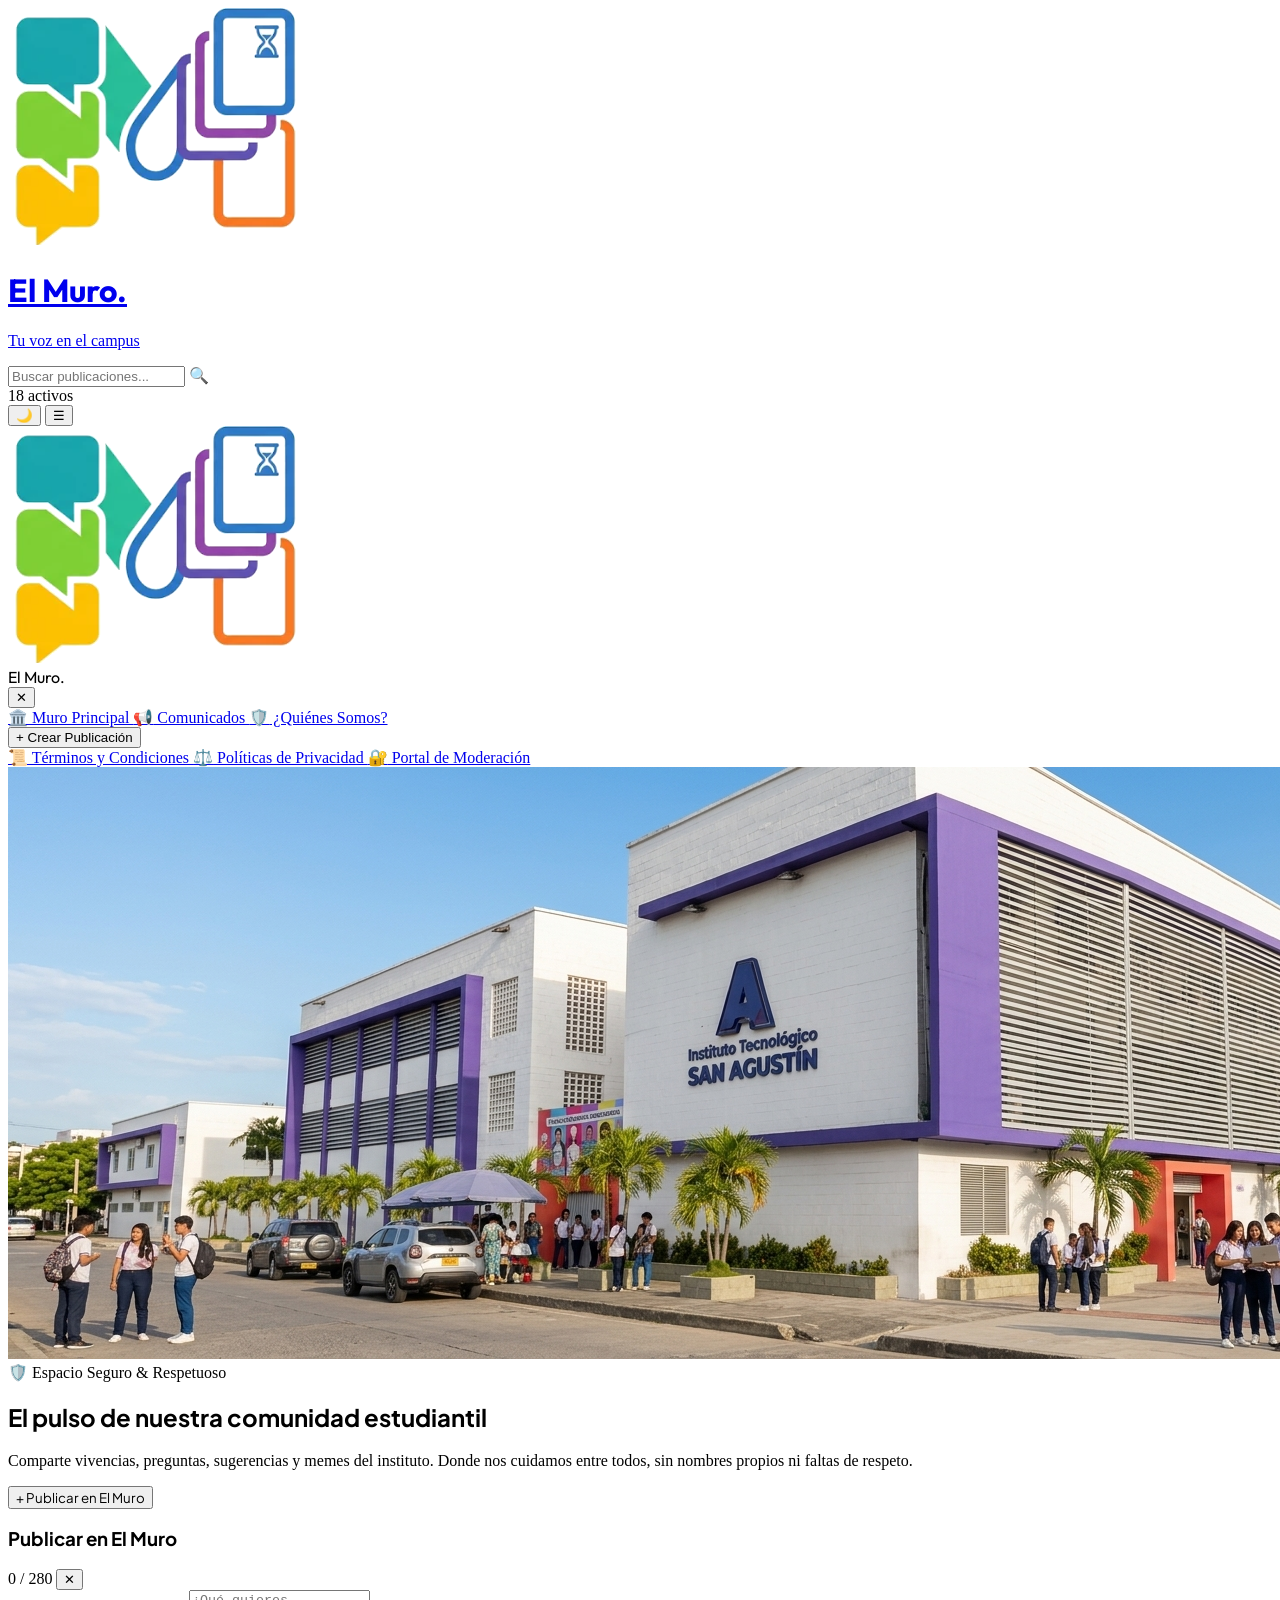
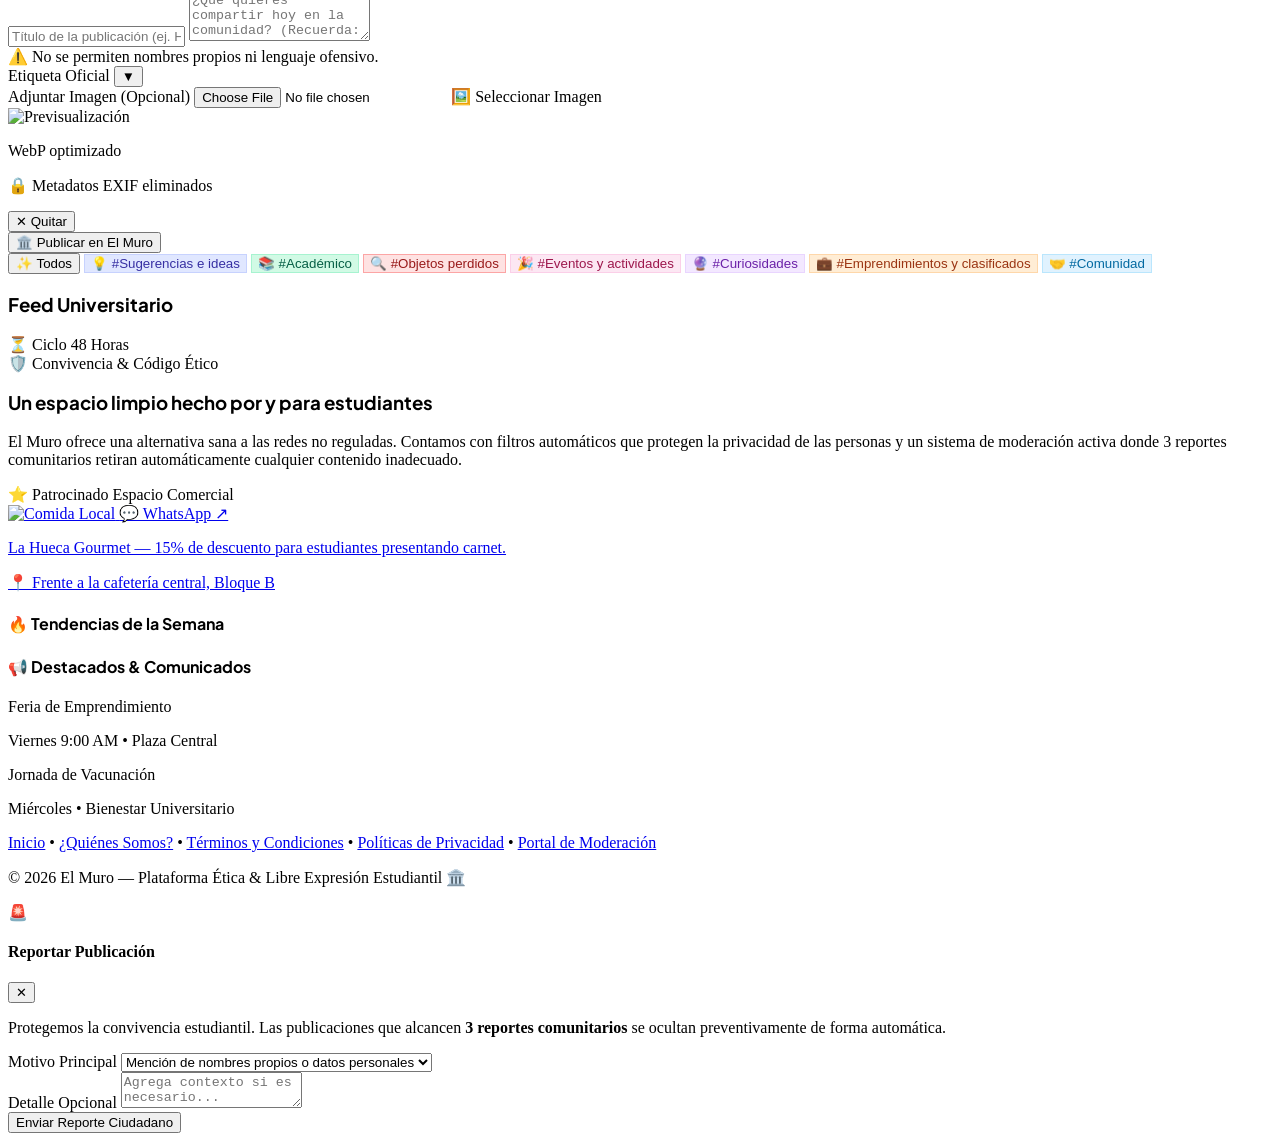
==== index.html @ ddb9fd42 "feat: inicializacion de El Muro con arquitectura modular, RLS y soporte Vercel" ====
<!DOCTYPE html>
<html lang="es" class="light">
<head>
  <meta charset="UTF-8">
  <meta name="viewport" content="width=device-width, initial-scale=1.0">
  <title>El Muro | Red de Libre Expresión Estudiantil</title>
  <link rel="preconnect" href="https://fonts.googleapis.com">
  <link rel="preconnect" href="https://fonts.gstatic.com" crossorigin>
  <link href="https://fonts.googleapis.com/css2?family=Outfit:wght@800;900&family=Plus+Jakarta+Sans:wght@600;700;800&display=swap" rel="stylesheet">
  <script src="https://cdn.tailwindcss.com"></script>
  <script>
    tailwind.config = {
      darkMode: 'class',
      theme: {
        extend: {
          screens: {
            'xs': '420px',
          },
          fontFamily: {
            outfit: ["'Outfit'", 'sans-serif'],
            jakarta: ["'Plus Jakarta Sans'", 'sans-serif'],
          },
          colors: {
            brand: {
              50: '#fff7ed',
              100: '#ffedd5',
              400: '#fb923c',
              500: '#f97316',
              600: '#ea580c',
            }
          }
        }
      }
    }
  </script>
  <link rel="stylesheet" href="css/styles.css">
  <link rel="icon" type="image/png" href="img/logo_el_muro.png">
</head>
<body class="bg-[#FBF8F3] dark:bg-slate-900 text-slate-800 dark:text-slate-100 min-h-screen font-sans antialiased selection:bg-orange-500 selection:text-white transition-colors duration-200">

  <!-- Header Superior -->
  <header class="border-b border-orange-100/60 dark:border-slate-800 bg-white/90 dark:bg-slate-900/90 backdrop-blur-md sticky top-0 z-50">
    <div class="max-w-7xl mx-auto px-4 sm:px-6 h-16 flex items-center justify-between">
      <!-- Logo e Identidad -->
      <a href="#home" class="flex items-center gap-3 group">
        <div class="w-10 h-10 rounded-2xl bg-gradient-to-tr from-orange-500 via-amber-500 to-emerald-400 p-0.5 shadow-md shadow-orange-500/15 group-hover:scale-105 transition-transform">
          <div class="w-full h-full bg-white dark:bg-slate-900 rounded-[14px] flex items-center justify-center overflow-hidden p-0.5">
            <img src="img/logo_el_muro.png" alt="Logo El Muro" class="w-full h-full object-contain">
          </div>
        </div>
        <div>
          <h1 class="text-xl font-outfit font-black tracking-tight text-slate-900 dark:text-white">
            El Muro<span class="text-orange-500">.</span>
          </h1>
          <p class="hidden sm:block text-[11px] italic font-medium text-slate-400 dark:text-slate-400 tracking-wide -mt-0.5">Tu voz en el campus</p>
        </div>
      </a>

      <!-- Buscador y Estado Global de Sesión / Tema -->
      <div class="flex items-center gap-2 sm:gap-3">
        <div class="relative hidden md:block w-60">
          <input type="text" id="input-buscar" placeholder="Buscar publicaciones..." 
            class="w-full bg-slate-100/80 dark:bg-slate-800 border border-slate-200/80 dark:border-slate-700 rounded-full py-2 pl-9 pr-4 text-xs font-medium focus:outline-none focus:ring-2 focus:ring-orange-400/30 focus:border-orange-400 transition-all dark:text-slate-200">
          <span class="absolute left-3 top-2.5 text-slate-400 text-xs">🔍</span>
        </div>

        <!-- Indicador de Conectados Dinámico -->
        <div class="flex items-center gap-1.5 bg-emerald-50 dark:bg-emerald-950/40 border border-emerald-200/60 dark:border-emerald-800 px-2.5 py-1 sm:px-3 sm:py-1.5 rounded-full shrink-0">
          <span class="w-2 h-2 rounded-full bg-emerald-500 animate-pulse"></span>
          <span id="conectados-count" class="text-[11px] sm:text-xs font-extrabold text-emerald-800 dark:text-emerald-300 whitespace-nowrap">
            18 <span class="hidden xs:inline">activos</span>
          </span>
        </div>

        <!-- Toggle Tema Claro / Oscuro -->
        <button id="btn-theme-toggle" class="p-2 rounded-2xl bg-slate-100 dark:bg-slate-800 text-slate-600 dark:text-slate-300 hover:bg-orange-50 dark:hover:bg-slate-700 transition-all text-sm">
          🌙
        </button>

        <!-- Botón Hamburguesa (solo móvil) -->
        <button id="btn-mobile-menu" class="lg:hidden p-2 rounded-2xl bg-slate-100 dark:bg-slate-800 text-slate-600 dark:text-slate-300 hover:bg-orange-50 dark:hover:bg-slate-700 transition-all text-lg" aria-label="Abrir menú de navegación">
          ☰
        </button>
      </div>
    </div>
  </header>

  <!-- Layout Principal (3 Columnas Responsive) -->
  <div class="max-w-7xl mx-auto px-4 sm:px-6 py-6 grid grid-cols-1 lg:grid-cols-12 gap-6">

    <!-- Overlay oscuro del menú móvil -->
    <div id="mobile-menu-overlay" class="fixed inset-0 bg-slate-900/50 backdrop-blur-sm z-40 hidden lg:hidden transition-opacity" aria-hidden="true"></div>

    <!-- Sidebar Izquierda: Navegación & Anuncios -->
    <!-- En desktop: columna normal. En móvil: drawer lateral deslizable -->
    <aside id="sidebar-nav" class="
      fixed top-0 left-0 h-full w-72 z-50 bg-[#FBF8F3] dark:bg-slate-900 border-r border-orange-100/60 dark:border-slate-800 shadow-2xl
      transform -translate-x-full transition-transform duration-300 ease-in-out
      lg:static lg:translate-x-0 lg:col-span-3 lg:w-auto lg:h-auto lg:z-auto lg:shadow-none lg:border-r-0 lg:bg-transparent lg:dark:bg-transparent
      space-y-6 p-5 lg:p-0 overflow-y-auto
    ">
      <!-- Encabezado del Drawer Móvil (solo visible en móvil) -->
      <div class="flex items-center justify-between lg:hidden pb-3 border-b border-orange-100/60 dark:border-slate-700">
        <div class="flex items-center gap-2.5">
          <div class="w-9 h-9 rounded-2xl bg-gradient-to-tr from-orange-500 via-amber-500 to-emerald-400 p-0.5 shadow-sm">
            <div class="w-full h-full bg-white dark:bg-slate-900 rounded-[12px] flex items-center justify-center overflow-hidden p-0.5">
              <img src="img/logo_el_muro.png" alt="Logo El Muro" class="w-full h-full object-contain">
            </div>
          </div>
          <span class="text-sm font-outfit font-black text-slate-900 dark:text-white">El Muro<span class="text-orange-500">.</span></span>
        </div>
        <button id="btn-close-mobile-menu" class="p-2 rounded-xl bg-slate-100 dark:bg-slate-800 text-slate-500 dark:text-slate-300 hover:bg-rose-50 hover:text-rose-600 transition-all text-sm" aria-label="Cerrar menú">
          ✕
        </button>
      </div>

      <div class="bg-white dark:bg-slate-800 border border-orange-100/60 dark:border-slate-700 rounded-3xl p-5 shadow-sm space-y-4">
        <nav class="space-y-1 font-bold text-xs">
          <a href="#home" onclick="filtrarEtiqueta('Todo'); window.__cerrarMenuMovil?.();" class="flex items-center gap-3 px-4 py-3 rounded-2xl bg-orange-50 dark:bg-orange-950/40 text-orange-600 dark:text-orange-400 transition-all">
            <span class="text-lg">🏛️</span> Muro Principal
          </a>
          <a href="#comunicados" onclick="window.__cerrarMenuMovil?.()" class="flex items-center gap-3 px-4 py-3 rounded-2xl text-slate-600 dark:text-slate-300 hover:bg-slate-50 dark:hover:bg-slate-700 transition-all">
            <span class="text-lg">📢</span> Comunicados
          </a>
          <a href="quienes-somos.html" class="flex items-center gap-3 px-4 py-3 rounded-2xl text-slate-600 dark:text-slate-300 hover:bg-slate-50 dark:hover:bg-slate-700 transition-all">
            <span class="text-lg">🛡️</span> ¿Quiénes Somos?
          </a>
        </nav>

        <button onclick="irAPublicar(); window.__cerrarMenuMovil?.()" class="w-full bg-gradient-to-r from-orange-500 via-amber-500 to-rose-500 text-white font-extrabold py-3.5 px-4 rounded-2xl text-sm shadow-md shadow-orange-500/20 hover:opacity-95 transition-all flex items-center justify-center gap-2">
          <span>+</span> Crear Publicación
        </button>
      </div>

      <!-- Enlaces Legales (Drawer Móvil) -->
      <div class="lg:hidden space-y-1 font-bold text-xs">
        <a href="terminos-condiciones.html" class="flex items-center gap-3 px-4 py-3 rounded-2xl text-slate-500 dark:text-slate-400 hover:bg-slate-50 dark:hover:bg-slate-700 transition-all">
          <span class="text-lg">📜</span> Términos y Condiciones
        </a>
        <a href="politicas-privacidad.html" class="flex items-center gap-3 px-4 py-3 rounded-2xl text-slate-500 dark:text-slate-400 hover:bg-slate-50 dark:hover:bg-slate-700 transition-all">
          <span class="text-lg">⚖️</span> Políticas de Privacidad
        </a>
        <a href="admin.html" class="flex items-center gap-3 px-4 py-3 rounded-2xl text-slate-500 dark:text-slate-400 hover:bg-slate-50 dark:hover:bg-slate-700 transition-all">
          <span class="text-lg">🔐</span> Portal de Moderación
        </a>
      </div>
    </aside>

    <!-- Área Central: Banner + Publicador Ético + Categorías + Feed -->
    <main class="lg:col-span-6 space-y-6">

      <!-- Hero Banner / Bienvenida con imagen institucional -->
      <section id="home" class="relative overflow-hidden rounded-3xl border border-orange-200/50 dark:border-slate-700 shadow-sm">
        <!-- Imagen de fondo responsive -->
        <img src="img/banner.png" alt="Campus Instituto Tecnológico San Agustín" 
          class="absolute inset-0 w-full h-full object-cover object-center" loading="eager">
        <!-- Overlay degradado para legibilidad del texto -->
        <div class="absolute inset-0 bg-gradient-to-r from-[#fef0dd]/95 via-[#fef0dd]/80 to-transparent dark:from-slate-900/95 dark:via-slate-900/80 dark:to-slate-900/30"></div>
        <!-- Overlay sutil inferior para reforzar contraste en móvil -->
        <div class="absolute inset-0 bg-gradient-to-t from-[#fef0dd]/60 via-transparent to-transparent dark:from-slate-900/60 sm:hidden"></div>
        <!-- Contenido del hero -->
        <div class="relative z-10 p-6 sm:p-8 min-h-[180px] sm:min-h-[200px] flex items-center">
          <div class="max-w-md space-y-3">
            <div class="inline-flex items-center gap-2 bg-white/80 dark:bg-slate-900/70 backdrop-blur-md px-3 py-1 rounded-full text-[11px] font-bold text-orange-700 dark:text-orange-300 shadow-sm">
              🛡️ Espacio Seguro & Respetuoso
            </div>
            <h2 class="text-2xl sm:text-3xl font-jakarta font-extrabold text-slate-900 dark:text-white leading-tight drop-shadow-sm">
              El pulso de nuestra comunidad estudiantil
            </h2>
            <p class="text-slate-700 dark:text-slate-200 text-xs sm:text-sm font-semibold leading-relaxed drop-shadow-sm">
              Comparte vivencias, preguntas, sugerencias y memes del instituto. Donde nos cuidamos entre todos, sin nombres propios ni faltas de respeto.
            </p>
          </div>
        </div>
      </section>

      <!-- Botón Móvil para Desplegar el Formulario de Publicación -->
      <button type="button" id="btn-desplegar-publicar-movil" class="lg:hidden w-full bg-gradient-to-r from-orange-500 via-amber-500 to-rose-500 text-white font-jakarta font-extrabold py-3.5 px-4 rounded-3xl text-sm shadow-md shadow-orange-500/20 hover:opacity-95 transition-all flex items-center justify-center gap-2 cursor-pointer">
        <span>+</span> Publicar en El Muro
      </button>

      <!-- Formulario de Publicación Responsable (Oculto en móvil por defecto, visible en desktop) -->
      <section id="seccion-publicar" class="hidden lg:block bg-white dark:bg-slate-800 border border-orange-100/60 dark:border-slate-700 rounded-3xl p-5 shadow-sm space-y-4 animate-fade-in">
        <div class="flex items-center justify-between">
          <h3 class="text-xs font-jakarta font-extrabold uppercase text-slate-400 dark:text-slate-500 tracking-wider">Publicar en El Muro</h3>
          <div class="flex items-center gap-2.5">
            <span id="char-count" class="text-xs font-bold text-slate-400">0 / 280</span>
            <button type="button" id="btn-cerrar-form-movil" class="lg:hidden p-1 rounded-xl bg-slate-100 dark:bg-slate-700 hover:bg-rose-100 text-slate-500 hover:text-rose-600 text-xs font-bold transition-all" title="Ocultar formulario">
              ✕
            </button>
          </div>
        </div>

        <div class="space-y-3">
          <!-- Título obligatorio -->
          <input type="text" id="titulo-publicacion" maxlength="100" 
            placeholder="Título de la publicación (ej. Horarios especiales de la biblioteca)..." 
            class="w-full bg-slate-50 dark:bg-slate-900 border border-slate-200/80 dark:border-slate-700 rounded-2xl px-3.5 py-2.5 text-slate-800 dark:text-slate-100 placeholder-slate-400 text-xs font-bold focus:outline-none focus:ring-2 focus:ring-orange-400/30 focus:border-orange-400 transition-all">

          <!-- Contenido / Descripción -->
          <textarea id="contenido" rows="3" maxlength="280" 
            placeholder="¿Qué quieres compartir hoy en la comunidad? (Recuerda: sin nombres propios ni faltas de respeto)..." 
            class="w-full bg-slate-50 dark:bg-slate-900 border border-slate-200/80 dark:border-slate-700 rounded-2xl p-3.5 text-slate-800 dark:text-slate-100 placeholder-slate-400 text-xs font-medium focus:outline-none focus:ring-2 focus:ring-orange-400/30 focus:border-orange-400 transition-all resize-none"></textarea>

          <!-- Banner Alerta Filtro Ético si escribe nombres/insultos -->
          <div id="alerta-filtro-etico" class="hidden bg-rose-50 dark:bg-rose-950/40 border border-rose-200 dark:border-rose-800 p-3 rounded-2xl text-xs font-bold text-rose-700 dark:text-rose-300">
            ⚠️ <span>No se permiten nombres propios ni lenguaje ofensivo.</span>
          </div>

          <!-- Barra de Configuración: Menú Desplegable de Etiquetas y Botón de Imagen -->
          <div class="grid grid-cols-1 sm:grid-cols-2 gap-3 pt-1">
            <!-- Menú Desplegable de Etiquetas Oficiales -->
            <div class="relative" id="dropdown-etiquetas-wrapper">
              <label class="block text-[11px] font-bold text-slate-400 dark:text-slate-500 mb-1.5 uppercase tracking-wider">
                Etiqueta Oficial
              </label>
              
              <!-- Botón Trigger del Menú Desplegable -->
              <button type="button" id="btn-dropdown-etiquetas" class="w-full h-[42px] bg-slate-50 dark:bg-slate-900 border border-slate-200/80 dark:border-slate-700 rounded-2xl px-3.5 flex items-center justify-between text-xs font-bold text-slate-700 dark:text-slate-200 hover:border-orange-400 focus:outline-none focus:ring-2 focus:ring-orange-400/30 transition-all cursor-pointer">
                <div id="dropdown-trigger-tags" class="flex items-center gap-1.5 overflow-hidden truncate">
                  <!-- Renderizado dinámico de la selección -->
                </div>
                <span id="dropdown-chevron" class="text-slate-400 text-xs transition-transform duration-200 ml-2">▼</span>
              </button>

              <!-- Panel Desplegable Flotante -->
              <div id="menu-desplegable-etiquetas" class="hidden absolute left-0 right-0 top-full mt-1.5 bg-white dark:bg-slate-800 border border-orange-100/90 dark:border-slate-700 rounded-2xl shadow-xl p-2 z-40 space-y-1 animate-fade-in max-h-64 overflow-y-auto">
                <!-- Opciones de etiquetas renderizadas dinámicamente -->
              </div>
            </div>

            <!-- Botón Estilizado para Adjuntar Imagen con Ícono -->
            <div>
              <label class="block text-[11px] font-bold text-slate-400 dark:text-slate-500 mb-1.5 uppercase tracking-wider">
                Adjuntar Imagen (Opcional)
              </label>
              <input type="file" id="imagen" accept="image/jpeg,image/png,image/webp,image/gif" class="hidden">
              <label for="imagen" id="lbl-imagen-trigger" class="w-full h-[42px] bg-slate-50 hover:bg-orange-50/70 dark:bg-slate-900 dark:hover:bg-slate-800/80 border border-dashed border-orange-300 dark:border-slate-700 rounded-2xl px-4 flex items-center justify-center gap-2.5 text-xs font-bold text-orange-600 dark:text-orange-400 cursor-pointer transition-all shadow-xs group">
                <span class="text-base group-hover:scale-110 transition-transform">🖼️</span>
                <span id="lbl-imagen-texto" class="truncate">Seleccionar Imagen</span>
              </label>
            </div>
          </div>

          <!-- Contenedor de Previsualización WebP Optimizada (se muestra al elegir imagen) -->
          <div id="preview-imagen-container" class="hidden rounded-2xl overflow-hidden border border-orange-200/80 dark:border-slate-700 bg-orange-50/40 dark:bg-slate-900/60 p-3 animate-fade-in">
            <div class="flex items-center gap-3">
              <img id="preview-imagen-thumb" src="" alt="Previsualización" class="w-14 h-14 rounded-xl object-cover border border-slate-200 dark:border-slate-700 shadow-sm">
              <div class="flex-1 min-w-0 text-[11px]">
                <p id="preview-imagen-info" class="font-extrabold text-slate-800 dark:text-slate-100 truncate">WebP optimizado</p>
                <p id="preview-imagen-ratio" class="text-emerald-600 dark:text-emerald-400 font-extrabold text-[10px] mt-0.5">🔒 Metadatos EXIF eliminados</p>
              </div>
              <button type="button" id="btn-quitar-imagen" class="px-3 py-1.5 rounded-xl bg-rose-100 hover:bg-rose-200 dark:bg-rose-950/60 dark:hover:bg-rose-900 text-rose-600 dark:text-rose-300 text-xs font-bold transition-all">
                ✕ Quitar
              </button>
            </div>
          </div>

          <button id="btn-publicar-post" class="w-full bg-gradient-to-r from-orange-500 via-amber-500 to-rose-500 text-white font-extrabold py-3.5 rounded-2xl text-xs shadow-md shadow-orange-500/20 hover:opacity-95 transition-all flex items-center justify-center gap-2 cursor-pointer">
            <span>🏛️</span> Publicar en El Muro
          </button>
        </div>
      </section>

      <!-- Barra Deslizable de las 7 Categorías Oficiales -->
      <section class="space-y-3">
        <div class="flex gap-2 overflow-x-auto pb-2 scrollbar-none text-xs font-bold">
          <button data-tag="Todo" class="tag-filter-btn active bg-slate-900 text-white dark:bg-white dark:text-slate-900 px-3.5 py-2 rounded-full whitespace-nowrap shadow-sm">
            ✨ Todos
          </button>
          <button data-tag="Sugerencias e ideas" class="tag-filter-btn tag-indigo px-3.5 py-2 rounded-full whitespace-nowrap">
            💡 #Sugerencias e ideas
          </button>
          <button data-tag="Académico" class="tag-filter-btn tag-emerald px-3.5 py-2 rounded-full whitespace-nowrap">
            📚 #Académico
          </button>
          <button data-tag="Objetos perdidos" class="tag-filter-btn tag-red px-3.5 py-2 rounded-full whitespace-nowrap">
            🔍 #Objetos perdidos
          </button>
          <button data-tag="Eventos y actividades" class="tag-filter-btn tag-pink px-3.5 py-2 rounded-full whitespace-nowrap">
            🎉 #Eventos y actividades
          </button>
          <button data-tag="Curiosidades" class="tag-filter-btn tag-violet px-3.5 py-2 rounded-full whitespace-nowrap">
            🔮 #Curiosidades
          </button>
          <button data-tag="Emprendimientos y clasificados" class="tag-filter-btn tag-orange px-3.5 py-2 rounded-full whitespace-nowrap">
            💼 #Emprendimientos y clasificados
          </button>
          <button data-tag="Comunidad" class="tag-filter-btn tag-blue px-3.5 py-2 rounded-full whitespace-nowrap">
            🤝 #Comunidad
          </button>
        </div>
      </section>

      <!-- Feed de Tarjetas Interactivas -->
      <section class="space-y-4">
        <div class="flex items-center justify-between">
          <h3 class="text-sm font-jakarta font-extrabold text-slate-900 dark:text-white uppercase tracking-wider">Feed Universitario</h3>
          <span class="text-xs font-bold text-slate-400">⏳ Ciclo 48 Horas</span>
        </div>

        <div id="feed-container" class="space-y-5">
          <!-- Renderizado dinámico vía JS Pub/Sub -->
        </div>
      </section>

      <!-- Código Ético / Transparencia -->
      <section id="nosotros" class="bg-white dark:bg-slate-800 border border-orange-100/60 dark:border-slate-700 rounded-3xl p-6 space-y-3 shadow-sm">
        <span class="text-[10px] font-black uppercase tracking-wider bg-emerald-50 text-emerald-700 dark:bg-emerald-950/50 dark:text-emerald-300 border border-emerald-200 px-3 py-1 rounded-full">
          🛡️ Convivencia & Código Ético
        </span>
        <h3 class="text-xl font-jakarta font-extrabold text-slate-900 dark:text-white">Un espacio limpio hecho por y para estudiantes</h3>
        <p class="text-xs text-slate-600 dark:text-slate-300 leading-relaxed">
          El Muro ofrece una alternativa sana a las redes no reguladas. Contamos con filtros automáticos que protegen la privacidad de las personas y un sistema de moderación activa donde 3 reportes comunitarios retiran automáticamente cualquier contenido inadecuado.
        </p>
      </section>

    </main>

    <!-- Sidebar Derecha: Módulo de Publicidad Slider + Tendencias + Comunicados -->
    <aside class="lg:col-span-3 space-y-6">

      <!-- Módulo de Publicidad Patrocinada Configurable (Slider Monetizable) -->
      <div class="bg-gradient-to-br from-amber-50 to-orange-50 dark:from-slate-800 dark:to-orange-950/20 border-2 border-orange-200/80 dark:border-orange-900/60 rounded-3xl p-4 shadow-sm space-y-3 relative overflow-hidden">
        <div class="flex items-center justify-between">
          <span class="text-[10px] font-black uppercase tracking-wider bg-orange-500 text-white px-2.5 py-0.5 rounded-full">
            ⭐ Patrocinado
          </span>
          <span class="text-[10px] font-bold text-slate-400">Espacio Comercial</span>
        </div>

        <div id="ad-slider-container" class="relative">
          <!-- Banner 1 -->
          <div class="ad-slide text-xs space-y-2">
            <a href="https://wa.me/573001234567" target="_blank" rel="noopener noreferrer" class="block group">
              <div class="h-28 rounded-2xl bg-slate-200 dark:bg-slate-700 overflow-hidden relative border border-orange-200/60 dark:border-slate-700 shadow-inner">
                <img src="https://images.unsplash.com/photo-1555396273-367ea4eb4db5?auto=format&fit=crop&w=600&q=80" alt="Comida Local" class="w-full h-full object-cover group-hover:scale-105 transition-transform duration-300">
                <span class="absolute bottom-2 left-2 bg-emerald-600/90 text-white px-2 py-0.5 rounded-lg text-[10px] font-bold flex items-center gap-1 shadow-sm">
                  💬 WhatsApp ↗
                </span>
              </div>
              <p class="font-extrabold text-slate-800 dark:text-slate-100 group-hover:text-orange-600 dark:group-hover:text-orange-400 transition-colors mt-2 leading-snug line-clamp-2">
                La Hueca Gourmet — 15% de descuento para estudiantes presentando carnet.
              </p>
              <div class="flex items-center gap-1 text-[11px] font-bold text-slate-500 dark:text-slate-400 mt-1 truncate">
                <span>📍</span> <span>Frente a la cafetería central, Bloque B</span>
              </div>
            </a>
          </div>
        </div>

        <div class="flex justify-center gap-1.5 pt-1">
          <span class="w-2 h-2 rounded-full bg-orange-500"></span>
          <span class="w-2 h-2 rounded-full bg-slate-300 dark:bg-slate-700"></span>
        </div>
      </div>

      <!-- Tendencias de la Semana (Lo más votado) -->
      <div class="bg-white dark:bg-slate-800 border border-orange-100/60 dark:border-slate-700 rounded-3xl p-5 shadow-sm space-y-4">
        <h4 class="text-xs font-jakarta font-extrabold uppercase text-slate-900 dark:text-white tracking-wider flex items-center gap-2">
          <span>🔥</span> Tendencias de la Semana
        </h4>
        <div id="tendencias-container" class="space-y-3 text-xs">
          <!-- Renderizado dinámico -->
        </div>
      </div>

      <!-- Comunicados Oficiales -->
      <div id="comunicados" class="bg-white dark:bg-slate-800 border border-orange-100/60 dark:border-slate-700 rounded-3xl p-5 shadow-sm space-y-4">
        <h4 class="text-xs font-jakarta font-extrabold uppercase text-slate-900 dark:text-white tracking-wider flex items-center gap-2">
          <span>📢</span> Destacados & Comunicados
        </h4>
        <div class="space-y-3 text-xs font-semibold text-slate-700 dark:text-slate-300">
          <div class="p-3 bg-amber-50/60 dark:bg-slate-900 rounded-2xl border border-amber-100 dark:border-slate-700 space-y-1">
            <p class="font-extrabold text-amber-900 dark:text-amber-300">Feria de Emprendimiento</p>
            <p class="text-[11px] text-slate-500">Viernes 9:00 AM • Plaza Central</p>
          </div>
          <div class="p-3 bg-emerald-50/60 dark:bg-slate-900 rounded-2xl border border-emerald-100 dark:border-slate-700 space-y-1">
            <p class="font-extrabold text-emerald-900 dark:text-emerald-300">Jornada de Vacunación</p>
            <p class="text-[11px] text-slate-500">Miércoles • Bienestar Universitario</p>
          </div>
        </div>
      </div>

    </aside>

  </div>

  <footer class="border-t border-slate-200/80 dark:border-slate-800 bg-white dark:bg-slate-900 py-8 mt-16 text-center text-xs text-slate-400 font-medium space-y-3">
    <div class="flex flex-wrap items-center justify-center gap-4 text-xs font-bold text-slate-500 dark:text-slate-400">
      <a href="index.html" class="text-orange-600 dark:text-orange-400">Inicio</a>
      <span>•</span>
      <a href="quienes-somos.html" class="hover:text-orange-600 dark:hover:text-orange-400 transition-colors">¿Quiénes Somos?</a>
      <span>•</span>
      <a href="terminos-condiciones.html" class="hover:text-orange-600 dark:hover:text-orange-400 transition-colors">Términos y Condiciones</a>
      <span>•</span>
      <a href="politicas-privacidad.html" class="hover:text-orange-600 dark:hover:text-orange-400 transition-colors">Políticas de Privacidad</a>
      <span>•</span>
      <a href="admin.html" class="hover:text-orange-600 dark:hover:text-orange-400 transition-colors">Portal de Moderación</a>
    </div>
    <p>© 2026 El Muro — Plataforma Ética & Libre Expresión Estudiantil 🏛️</p>
  </footer>

  <!-- Modal de Reporte Comunitario Ético (iOS Style) -->
  <div id="modal-reporte" class="hidden fixed inset-0 z-50 bg-slate-900/60 backdrop-blur-sm items-center justify-center p-4">
    <div class="bg-white dark:bg-slate-800 border border-orange-100 dark:border-slate-700 rounded-3xl p-6 max-w-sm w-full shadow-2xl space-y-4 animate-fade-in">
      <div class="flex items-center justify-between">
        <div class="flex items-center gap-2">
          <span class="text-xl">🚨</span>
          <h4 class="text-sm font-extrabold text-slate-900 dark:text-white">Reportar Publicación</h4>
        </div>
        <button type="button" id="btn-cancelar-reporte" class="text-slate-400 hover:text-slate-600 dark:hover:text-slate-200 text-sm font-bold">✕</button>
      </div>

      <p class="text-xs text-slate-500 dark:text-slate-400 leading-relaxed">
        Protegemos la convivencia estudiantil. Las publicaciones que alcancen <strong>3 reportes comunitarios</strong> se ocultan preventivamente de forma automática.
      </p>

      <form id="form-reporte" class="space-y-3">
        <div>
          <label class="block text-[11px] font-bold text-slate-400 dark:text-slate-500 uppercase mb-1">Motivo Principal</label>
          <select id="motivo-reporte-select" class="w-full bg-slate-50 dark:bg-slate-900 border border-slate-200 dark:border-slate-700 text-xs font-bold rounded-xl p-2.5 text-slate-700 dark:text-slate-200 focus:outline-none focus:border-orange-400">
            <option value="Mención de nombres propios o datos personales">Mención de nombres propios o datos personales</option>
            <option value="Lenguaje ofensivo o ciberacoso">Lenguaje ofensivo o ciberacoso</option>
            <option value="Información falsa o difamación">Información falsa o difamación</option>
            <option value="Spam o publicidad no autorizada">Spam o publicidad no autorizada</option>
            <option value="Contenido sexualmente explícito o violento">Contenido sexualmente explícito o violento</option>
            <option value="Otro motivo ético">Otro motivo ético</option>
          </select>
        </div>

        <div>
          <label class="block text-[11px] font-bold text-slate-400 dark:text-slate-500 uppercase mb-1">Detalle Opcional</label>
          <textarea id="motivo-reporte-extra" rows="2" placeholder="Agrega contexto si es necesario..." class="w-full bg-slate-50 dark:bg-slate-900 border border-slate-200 dark:border-slate-700 rounded-xl p-2.5 text-xs text-slate-700 dark:text-slate-200 resize-none focus:outline-none focus:border-orange-400"></textarea>
        </div>

        <button type="submit" class="w-full bg-rose-600 hover:bg-rose-700 text-white font-extrabold py-3 rounded-2xl text-xs shadow-md transition-all cursor-pointer">
          Enviar Reporte Ciudadano
        </button>
      </form>
    </div>
  </div>

  <!-- Script Menú Hamburguesa Móvil -->
  <script>
    (function() {
      const btnOpen = document.getElementById('btn-mobile-menu');
      const btnClose = document.getElementById('btn-close-mobile-menu');
      const sidebar = document.getElementById('sidebar-nav');
      const overlay = document.getElementById('mobile-menu-overlay');

      function abrirMenu() {
        sidebar?.classList.remove('-translate-x-full');
        sidebar?.classList.add('translate-x-0');
        overlay?.classList.remove('hidden');
        document.body.style.overflow = 'hidden';
      }

      function cerrarMenu() {
        sidebar?.classList.add('-translate-x-full');
        sidebar?.classList.remove('translate-x-0');
        overlay?.classList.add('hidden');
        document.body.style.overflow = '';
      }

      btnOpen?.addEventListener('click', abrirMenu);
      btnClose?.addEventListener('click', cerrarMenu);
      overlay?.addEventListener('click', cerrarMenu);

      // Exponer globalmente para que los links del drawer lo cierren
      window.__cerrarMenuMovil = cerrarMenu;
    })();
  </script>

  <script type="module" src="js/app.js"></script>
</body>
</html>
---- css/styles.css ----
/* Estilos Personalizados y Palette Oficial para El Muro */

/* Tipografías Oficiales */
.font-outfit {
  font-family: 'Outfit', sans-serif;
}

.font-jakarta {
  font-family: 'Plus Jakarta Sans', sans-serif;
}

@keyframes fadeIn {
  from { opacity: 0; transform: translateY(8px); }
  to { opacity: 1; transform: translateY(0); }
}

.animate-fade-in {
  animation: fadeIn 0.3s ease-out forwards;
}

.scrollbar-none::-webkit-scrollbar {
  display: none;
}
.scrollbar-none {
  -ms-overflow-style: none;
  scrollbar-width: none;
}

/* Colores Oficiales Soft para Hashtags */
.tag-blue { background-color: #e0f2fe; color: #0369a1; border: 1px solid #bae6fd; }
.tag-violet { background-color: #f3e8ff; color: #6b21a8; border: 1px solid #e9d5ff; }
.tag-emerald { background-color: #d1fae5; color: #065f46; border: 1px solid #a7f3d0; }
.tag-orange { background-color: #ffedd5; color: #9a3412; border: 1px solid #fed7aa; }
.tag-pink { background-color: #fce7f3; color: #9d174d; border: 1px solid #fbcfe8; }
.tag-yellow { background-color: #fef9c3; color: #854d0e; border: 1px solid #fef08a; }
.tag-turquoise { background-color: #ccfbf1; color: #115e59; border: 1px solid #99f6e4; }
.tag-red { background-color: #fee2e2; color: #991b1b; border: 1px solid #fca5a5; }
.tag-indigo { background-color: #e0e7ff; color: #3730a3; border: 1px solid #c7d2fe; }
.tag-cyan { background-color: #cffafe; color: #155e75; border: 1px solid #a5f3fc; }

/* Dark mode tags adjustments */
.dark .tag-blue { background-color: rgba(3, 105, 161, 0.2); color: #7dd3fc; border-color: rgba(3, 105, 161, 0.4); }
.dark .tag-violet { background-color: rgba(107, 33, 168, 0.2); color: #c084fc; border-color: rgba(107, 33, 168, 0.4); }
.dark .tag-emerald { background-color: rgba(6, 95, 70, 0.2); color: #6ee7b7; border-color: rgba(6, 95, 70, 0.4); }
.dark .tag-orange { background-color: rgba(154, 52, 18, 0.2); color: #fdba74; border-color: rgba(154, 52, 18, 0.4); }
.dark .tag-pink { background-color: rgba(157, 23, 77, 0.2); color: #f472b6; border-color: rgba(157, 23, 77, 0.4); }
.dark .tag-yellow { background-color: rgba(133, 77, 14, 0.2); color: #fde047; border-color: rgba(133, 77, 14, 0.4); }
.dark .tag-red { background-color: rgba(153, 27, 27, 0.2); color: #fca5a5; border-color: rgba(153, 27, 27, 0.4); }
.dark .tag-indigo { background-color: rgba(55, 48, 163, 0.2); color: #a5b4fc; border-color: rgba(55, 48, 163, 0.4); }
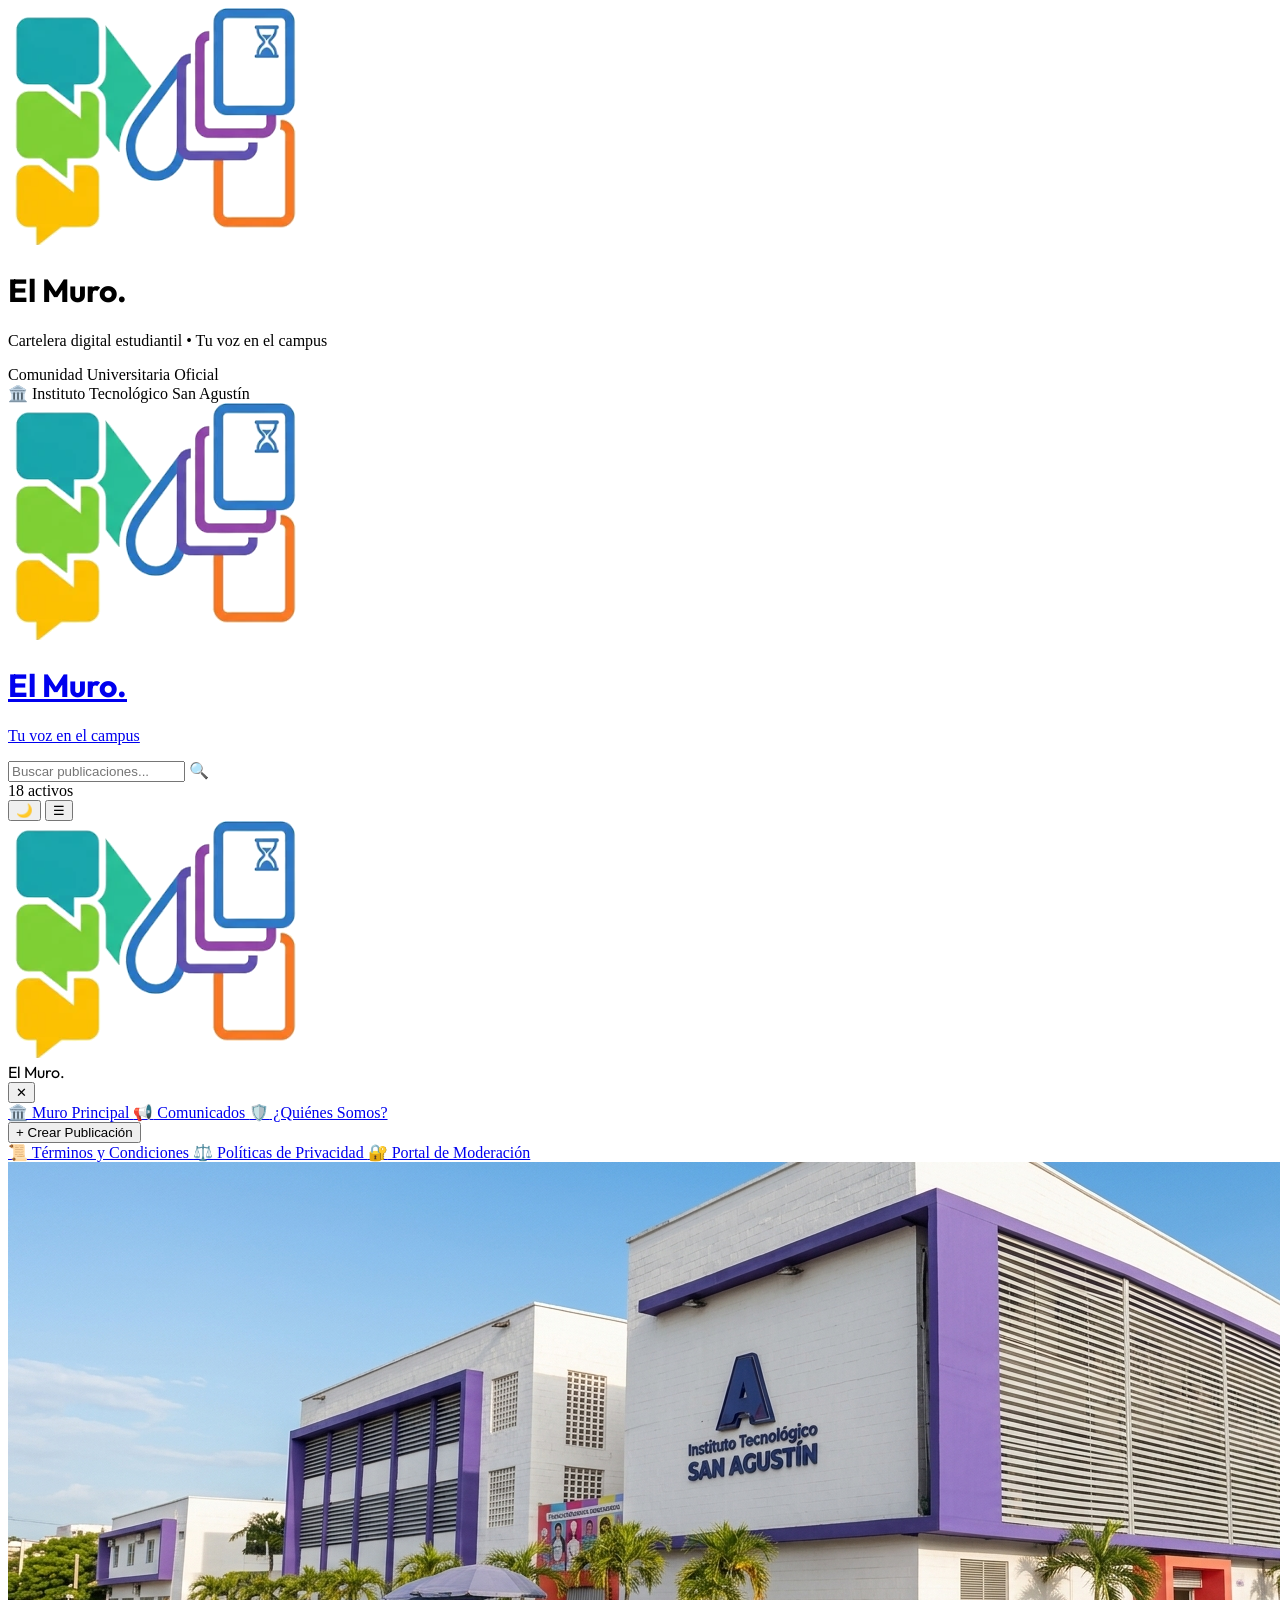
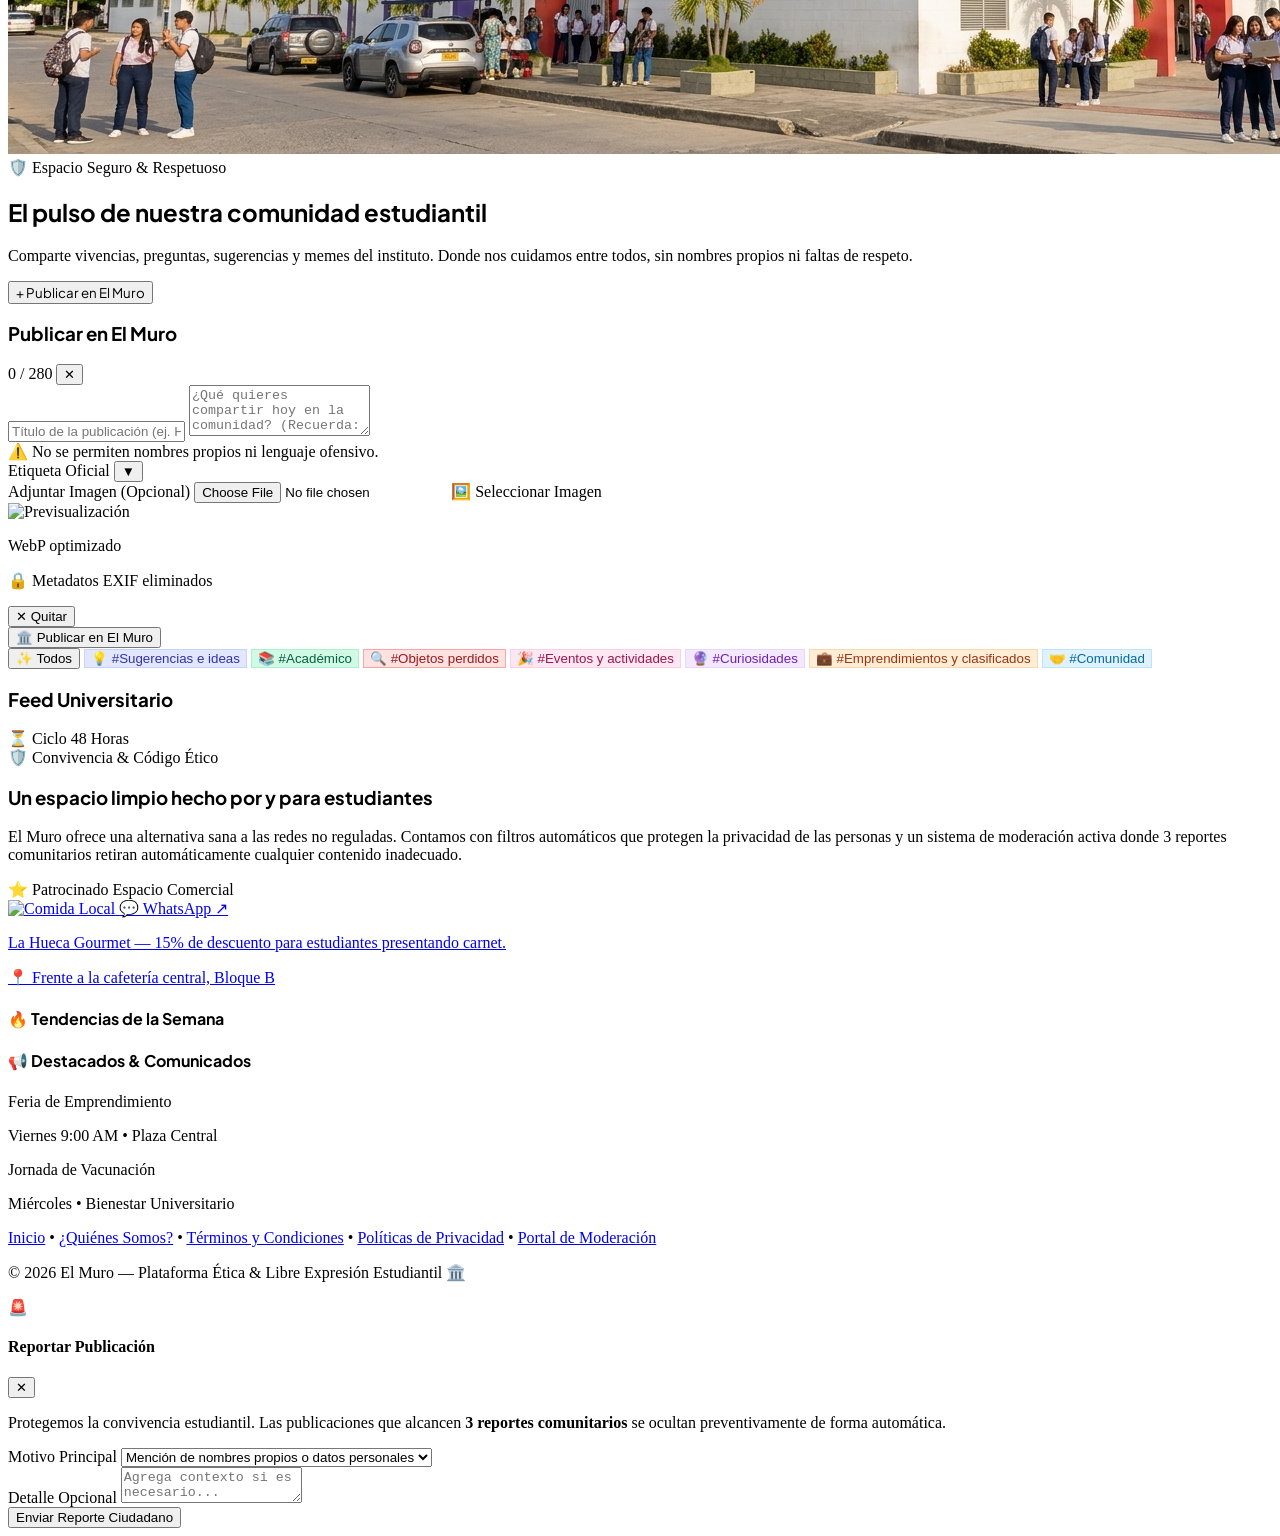
==== commit c3fceca0: "feat(ui): implementar Splash Screen institucional de bienvenida para feed principal" ====
--- a/index.html
+++ b/index.html
@@ -35,8 +35,59 @@
   </script>
   <link rel="stylesheet" href="css/styles.css">
   <link rel="icon" type="image/png" href="img/logo_el_muro.png">
+  <script>
+    // Previene parpadeo del Splash Screen si ya fue mostrado en la sesión actual
+    if (sessionStorage.getItem('muro_splash_shown')) {
+      document.documentElement.classList.add('splash-skip');
+    }
+  </script>
 </head>
 <body class="bg-[#FBF8F3] dark:bg-slate-900 text-slate-800 dark:text-slate-100 min-h-screen font-sans antialiased selection:bg-orange-500 selection:text-white transition-colors duration-200">
+
+  <!-- Splash Screen (Pantalla de bienvenida tipo app móvil) -->
+  <div id="splash-screen" class="fixed inset-0 z-[9999] flex flex-col items-center justify-between p-6 sm:p-10 select-none bg-gradient-to-b from-[#FBF8F3] via-[#FAF6ED] to-[#F3EDE2] dark:from-slate-900 dark:via-slate-950 dark:to-slate-900 transition-opacity duration-400 ease-out">
+    <!-- Espaciador superior para equilibrio visual -->
+    <div class="h-4 sm:h-8"></div>
+
+    <!-- Contenedor central animado -->
+    <div class="flex flex-col items-center text-center max-w-sm w-full animate-splash-content">
+      <!-- Logo Oficial con Anillo Sutil y Resplandor -->
+      <div class="relative mb-6">
+        <div class="absolute -inset-3 rounded-3xl bg-gradient-to-tr from-orange-500/25 via-amber-400/20 to-emerald-400/20 blur-lg animate-pulse"></div>
+        <div class="relative w-24 h-24 sm:w-28 sm:h-28 rounded-3xl bg-white dark:bg-slate-800 p-2 shadow-2xl shadow-orange-500/15 border border-orange-100 dark:border-slate-700/60 flex items-center justify-center">
+          <img src="img/logo_el_muro.png" alt="Logo El Muro" class="w-full h-full object-contain">
+        </div>
+      </div>
+
+      <!-- Título Oficial -->
+      <h1 class="text-3xl sm:text-4xl font-outfit font-black tracking-tight text-slate-900 dark:text-white">
+        El Muro<span class="text-orange-500">.</span>
+      </h1>
+
+      <!-- Lema Institucional -->
+      <p class="mt-2 text-xs sm:text-sm font-semibold text-slate-500 dark:text-slate-400 max-w-[280px] leading-relaxed">
+        Cartelera digital estudiantil • Tu voz en el campus
+      </p>
+
+      <!-- Barra de Progreso Minimalista (1.5 segundos) -->
+      <div class="mt-8 w-48 sm:w-56 h-1.5 bg-slate-200/80 dark:bg-slate-800/90 rounded-full overflow-hidden shadow-inner p-0.5">
+        <div id="splash-progress" class="h-full bg-gradient-to-r from-orange-500 via-amber-500 to-emerald-400 rounded-full splash-progress-bar"></div>
+      </div>
+    </div>
+
+    <!-- Distintivo Institucional Oficial en la parte inferior -->
+    <div class="flex flex-col items-center gap-1.5 pb-3 text-center">
+      <span class="text-[10px] uppercase font-bold tracking-widest text-slate-400 dark:text-slate-500">
+        Comunidad Universitaria Oficial
+      </span>
+      <div class="inline-flex items-center gap-2 px-3.5 py-1.5 rounded-full bg-white/85 dark:bg-slate-800/85 border border-orange-200/70 dark:border-slate-700/70 shadow-sm backdrop-blur-md">
+        <span class="text-sm">🏛️</span>
+        <span class="text-xs font-black tracking-wide bg-gradient-to-r from-orange-600 to-amber-600 dark:from-orange-400 dark:to-amber-400 bg-clip-text text-transparent">
+          Instituto Tecnológico San Agustín
+        </span>
+      </div>
+    </div>
+  </div>
 
   <!-- Header Superior -->
   <header class="border-b border-orange-100/60 dark:border-slate-800 bg-white/90 dark:bg-slate-900/90 backdrop-blur-md sticky top-0 z-50">
--- a/css/styles.css
+++ b/css/styles.css
@@ -16,6 +16,40 @@
 
 .animate-fade-in {
   animation: fadeIn 0.3s ease-out forwards;
+}
+
+/* Splash Screen Animations */
+@keyframes splashPop {
+  0% {
+    opacity: 0;
+    transform: scale(0.92) translateY(6px);
+  }
+  100% {
+    opacity: 1;
+    transform: scale(1) translateY(0);
+  }
+}
+
+.animate-splash-content {
+  animation: splashPop 0.5s cubic-bezier(0.16, 1, 0.3, 1) forwards;
+}
+
+@keyframes splashProgress {
+  0% {
+    width: 0%;
+  }
+  100% {
+    width: 100%;
+  }
+}
+
+.splash-progress-bar {
+  width: 0%;
+  animation: splashProgress 1.5s cubic-bezier(0.25, 1, 0.5, 1) forwards;
+}
+
+.splash-skip #splash-screen {
+  display: none !important;
 }
 
 .scrollbar-none::-webkit-scrollbar {
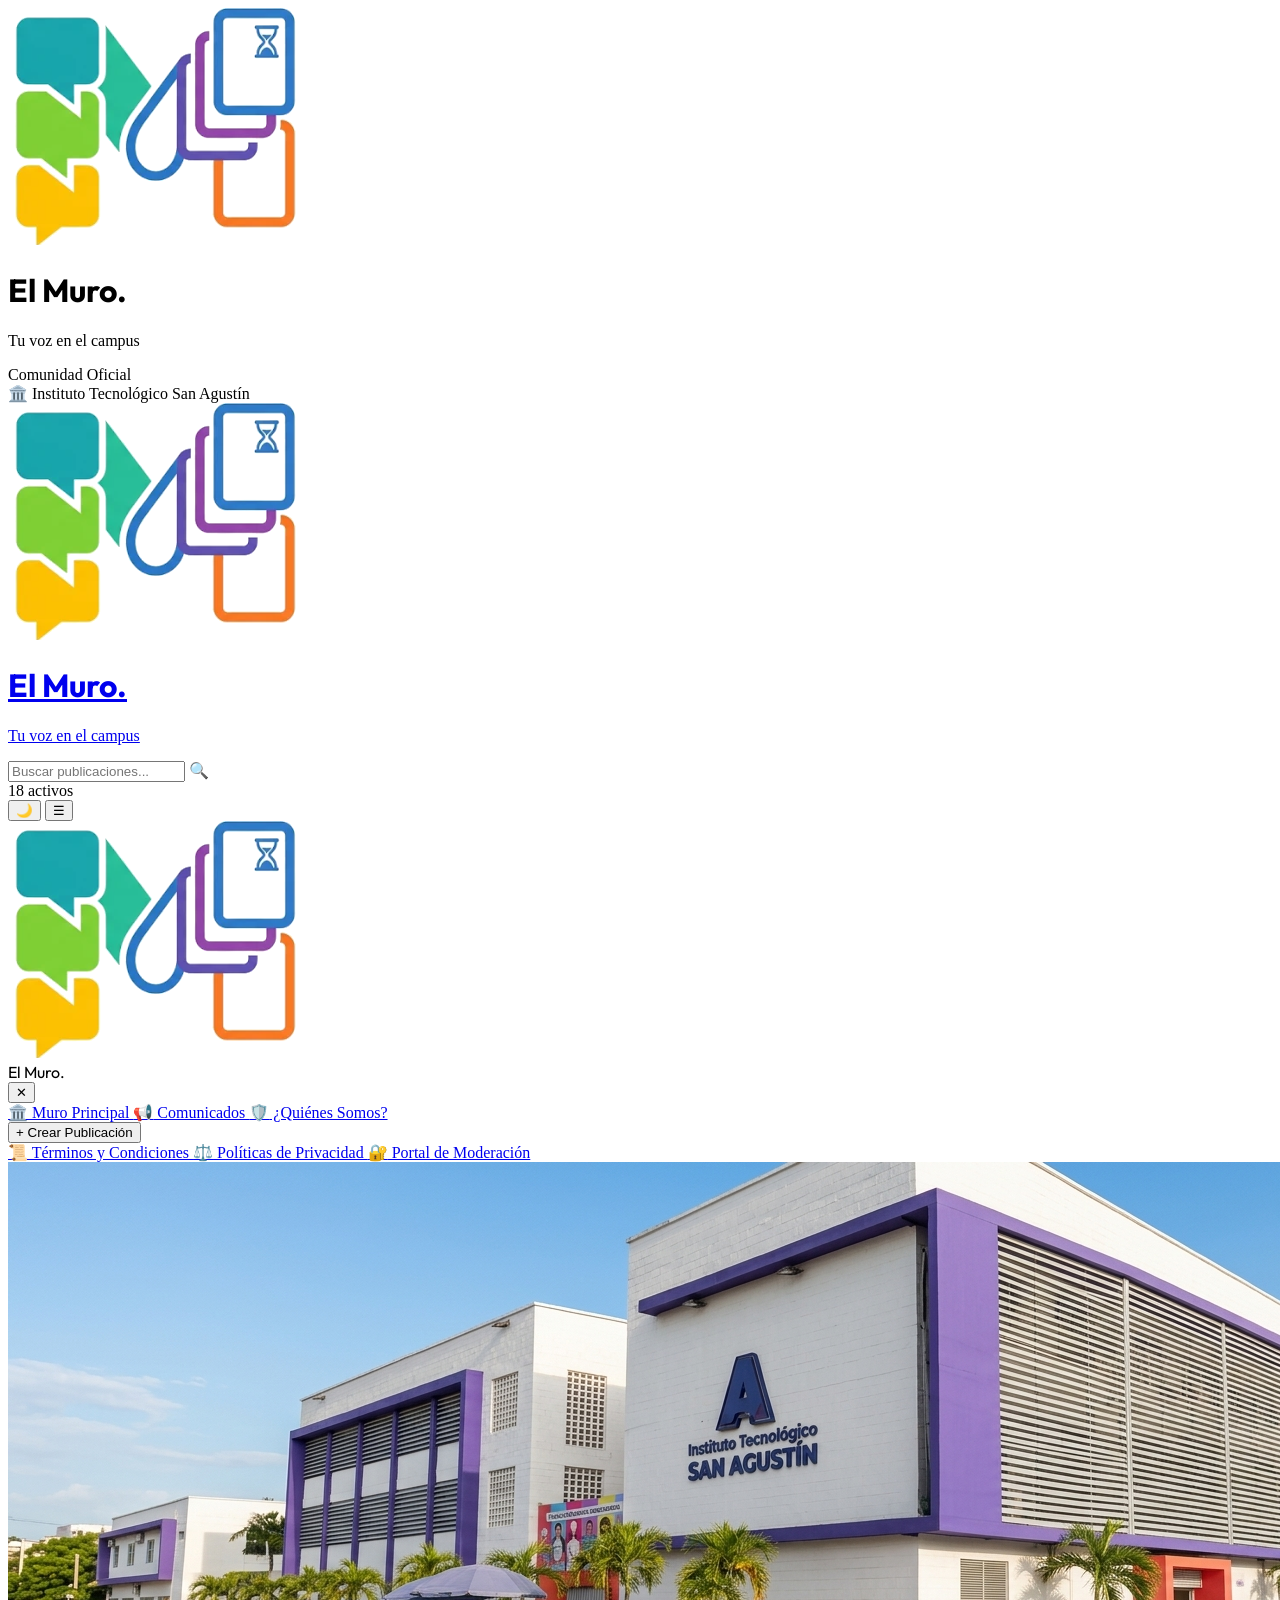
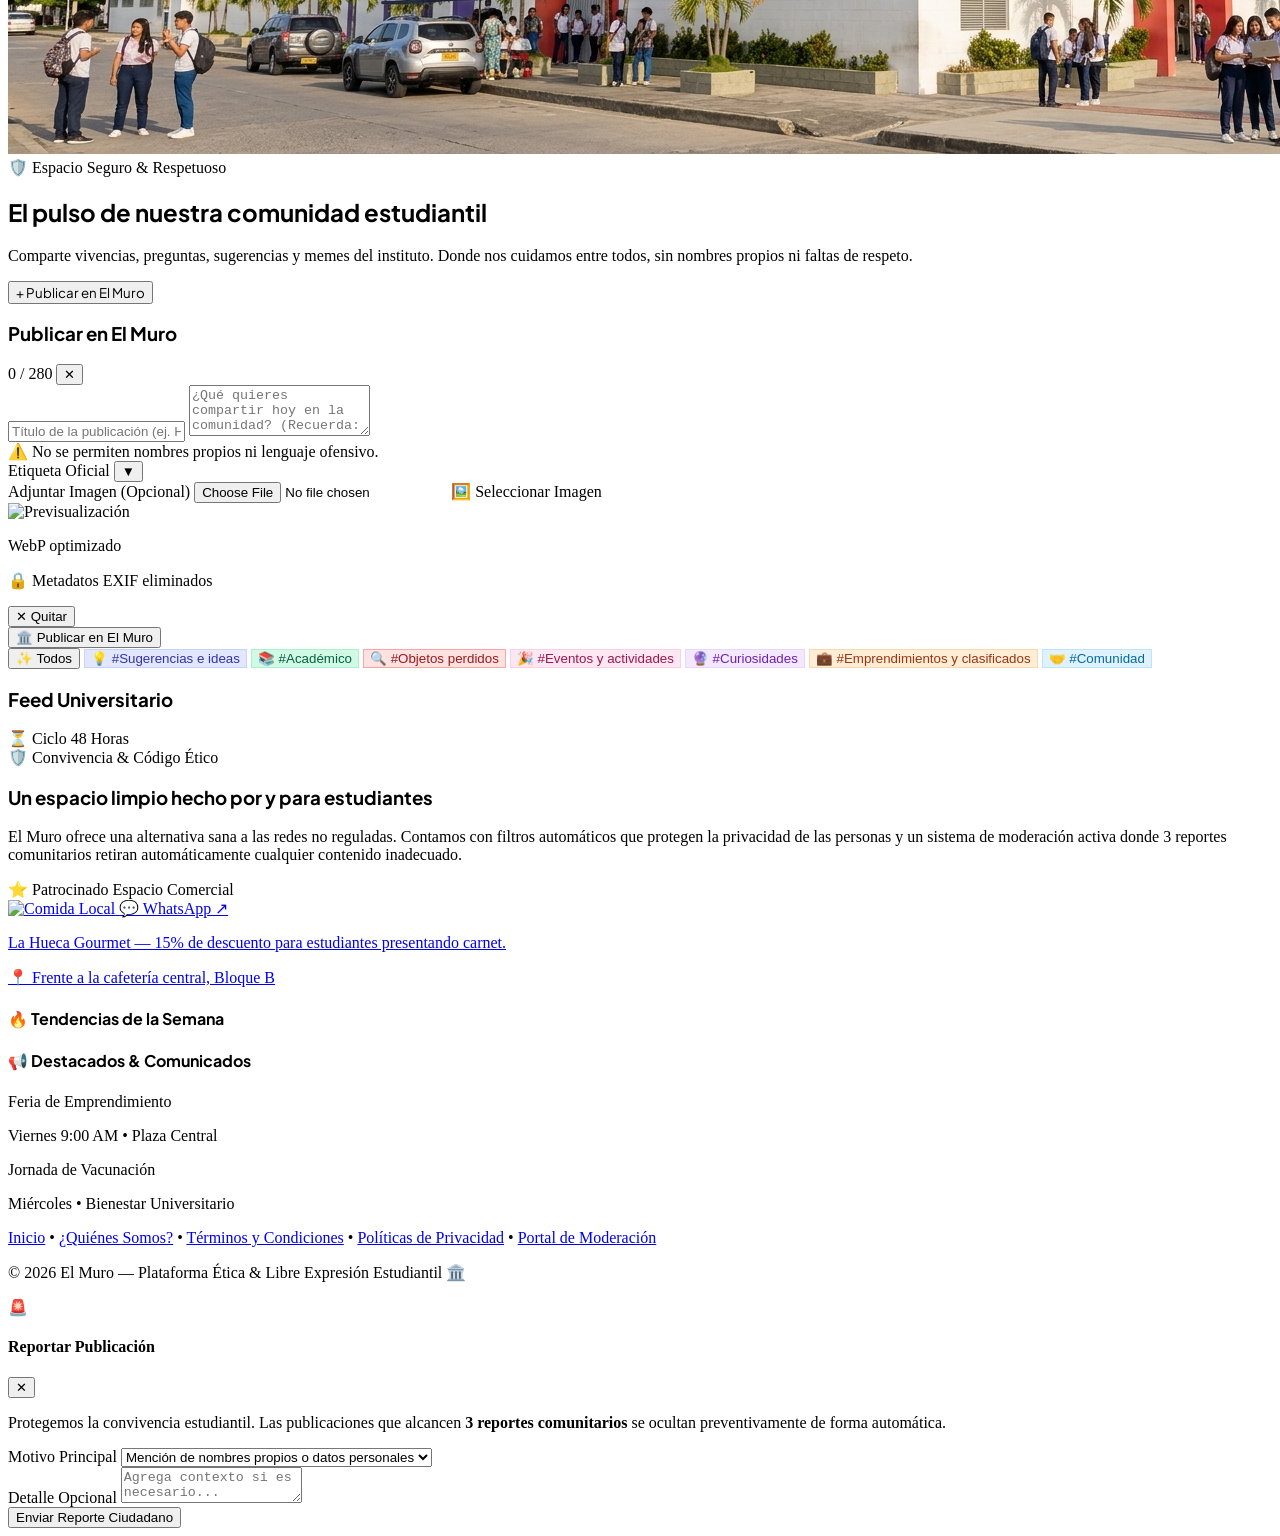
==== commit a69e54f1: "fix(ui): ajustar lema a 'Tu voz en el campus' y etiqueta a 'Comunidad Oficial' en Splash Screen" ====
--- a/index.html
+++ b/index.html
@@ -66,7 +66,7 @@
 
       <!-- Lema Institucional -->
       <p class="mt-2 text-xs sm:text-sm font-semibold text-slate-500 dark:text-slate-400 max-w-[280px] leading-relaxed">
-        Cartelera digital estudiantil • Tu voz en el campus
+        Tu voz en el campus
       </p>
 
       <!-- Barra de Progreso Minimalista (1.5 segundos) -->
@@ -78,7 +78,7 @@
     <!-- Distintivo Institucional Oficial en la parte inferior -->
     <div class="flex flex-col items-center gap-1.5 pb-3 text-center">
       <span class="text-[10px] uppercase font-bold tracking-widest text-slate-400 dark:text-slate-500">
-        Comunidad Universitaria Oficial
+        Comunidad Oficial
       </span>
       <div class="inline-flex items-center gap-2 px-3.5 py-1.5 rounded-full bg-white/85 dark:bg-slate-800/85 border border-orange-200/70 dark:border-slate-700/70 shadow-sm backdrop-blur-md">
         <span class="text-sm">🏛️</span>
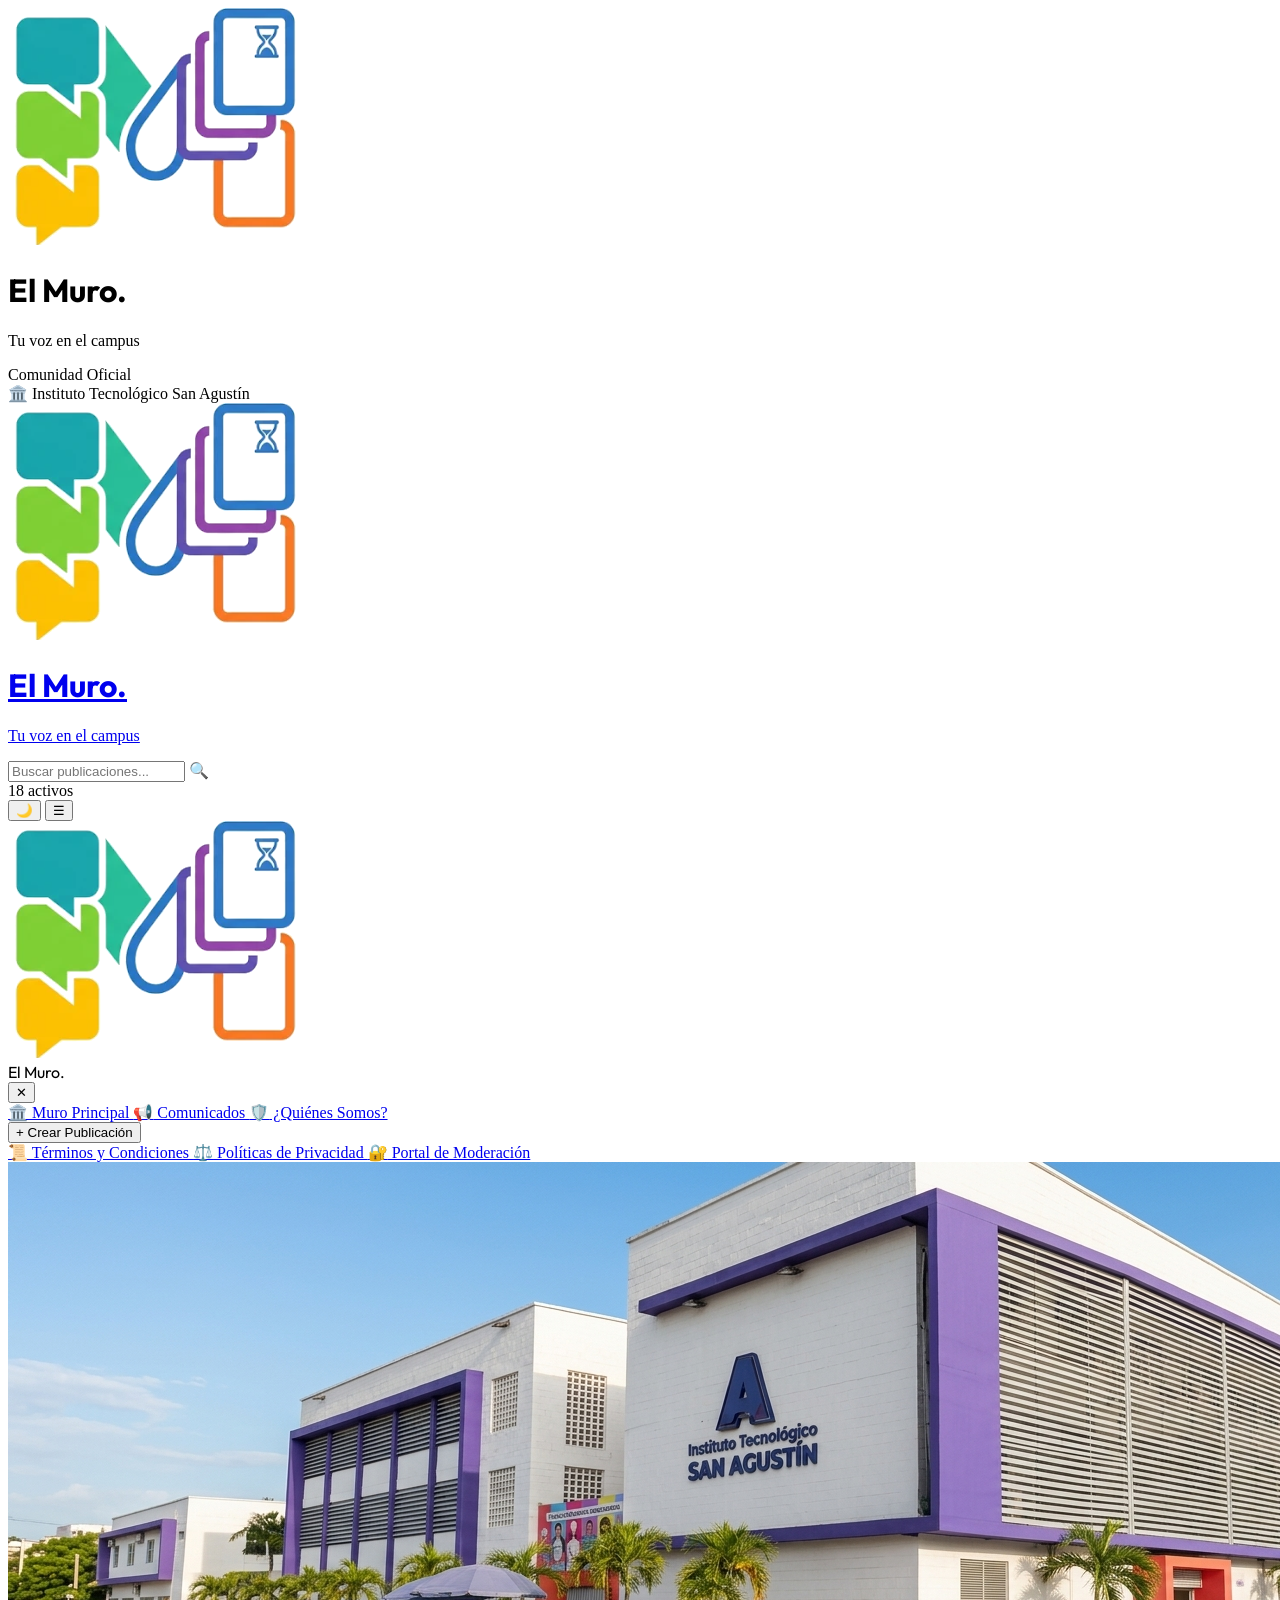
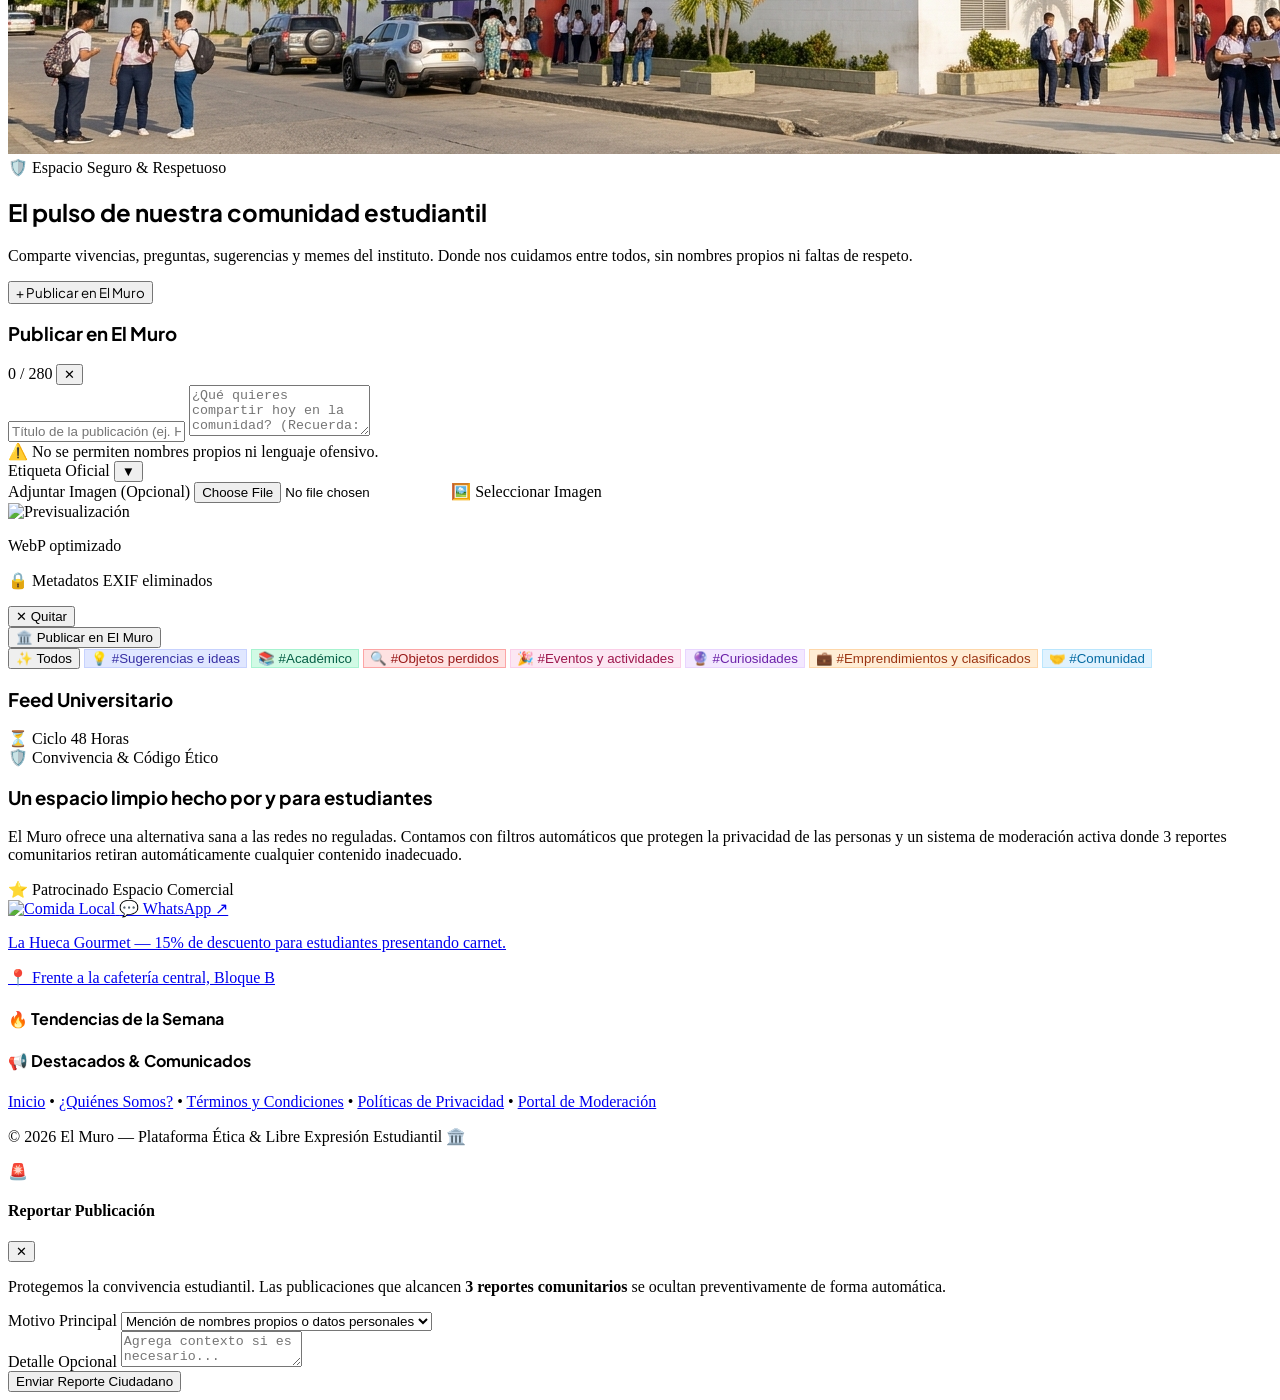
==== commit efb4c973: "fix(ui): hacer que Destacados y Comunicados dependa 100% de datos reales de Supabase y ocultar si ha" ====
--- a/index.html
+++ b/index.html
@@ -416,20 +416,13 @@
         </div>
       </div>
 
-      <!-- Comunicados Oficiales -->
-      <div id="comunicados" class="bg-white dark:bg-slate-800 border border-orange-100/60 dark:border-slate-700 rounded-3xl p-5 shadow-sm space-y-4">
+      <!-- Comunicados Oficiales y Publicaciones Destacadas -->
+      <div id="comunicados" class="hidden bg-white dark:bg-slate-800 border border-orange-100/60 dark:border-slate-700 rounded-3xl p-5 shadow-sm space-y-4 animate-fade-in">
         <h4 class="text-xs font-jakarta font-extrabold uppercase text-slate-900 dark:text-white tracking-wider flex items-center gap-2">
           <span>📢</span> Destacados & Comunicados
         </h4>
-        <div class="space-y-3 text-xs font-semibold text-slate-700 dark:text-slate-300">
-          <div class="p-3 bg-amber-50/60 dark:bg-slate-900 rounded-2xl border border-amber-100 dark:border-slate-700 space-y-1">
-            <p class="font-extrabold text-amber-900 dark:text-amber-300">Feria de Emprendimiento</p>
-            <p class="text-[11px] text-slate-500">Viernes 9:00 AM • Plaza Central</p>
-          </div>
-          <div class="p-3 bg-emerald-50/60 dark:bg-slate-900 rounded-2xl border border-emerald-100 dark:border-slate-700 space-y-1">
-            <p class="font-extrabold text-emerald-900 dark:text-emerald-300">Jornada de Vacunación</p>
-            <p class="text-[11px] text-slate-500">Miércoles • Bienestar Universitario</p>
-          </div>
+        <div id="comunicados-list" class="space-y-3 text-xs font-semibold text-slate-700 dark:text-slate-300">
+          <!-- Renderizado dinámico según publicaciones reales de Supabase -->
         </div>
       </div>
 
